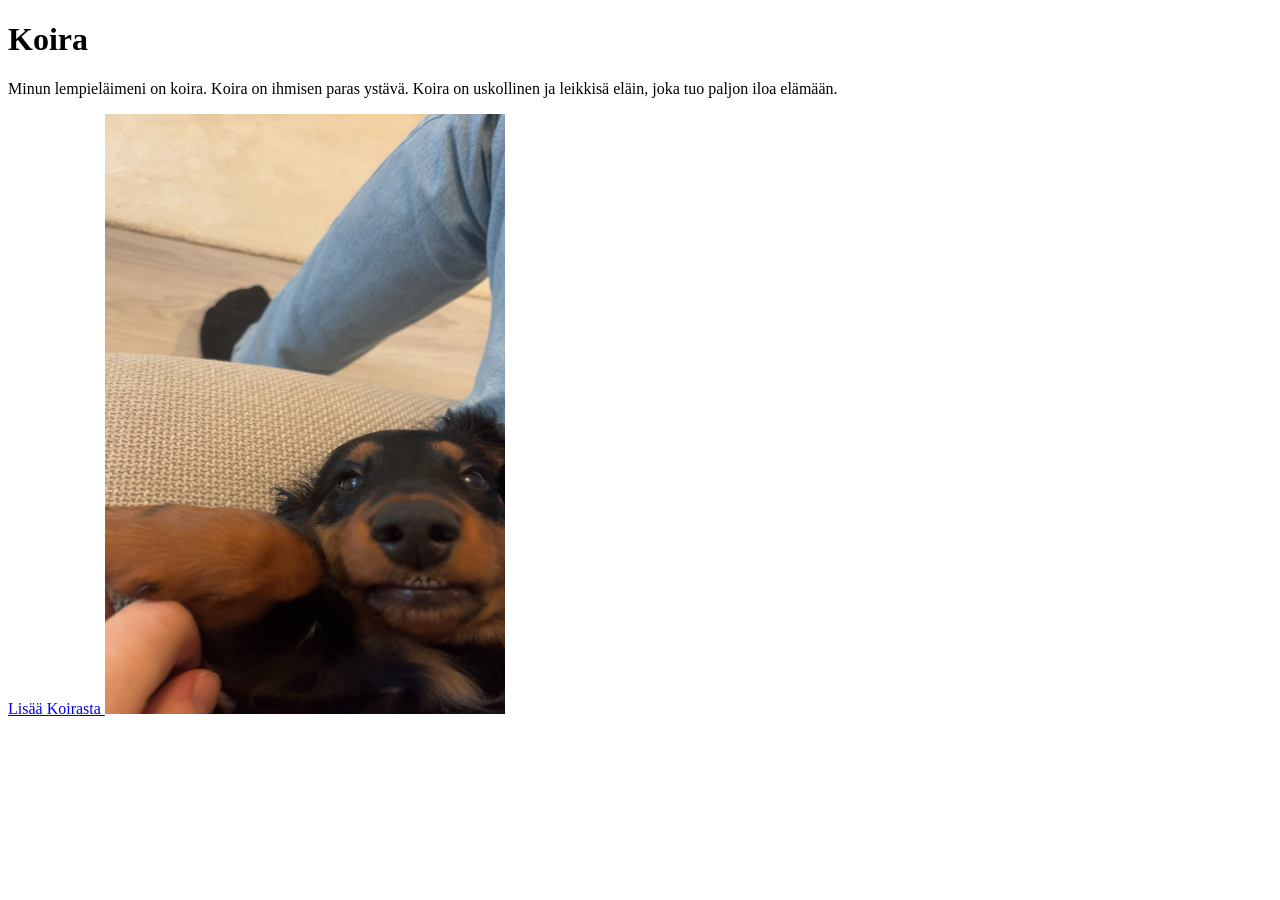
==== WS01_html_basics/Index.html @ 772fd281 "TEhtävätehty" ====
<!DOCTYPE html>
<html lang="fi">
    <head>
        <meta charset="UTF-8">
        <title>Lempieläimeni</title>
        </head>
    <body>
        <h1>Koira</h1>
        <p>Minun lempieläimeni on koira. Koira on ihmisen paras ystävä. Koira on uskollinen ja leikkisä eläin, joka tuo paljon iloa elämään.</p>
        <a href="https://fi.wikipedia.org/wiki/Koira">Lisää Koirasta

        </a>
    <img src="IMG_3384.jpg" alt="Oma Koira" width="400" height="600">

    </body>
</html>
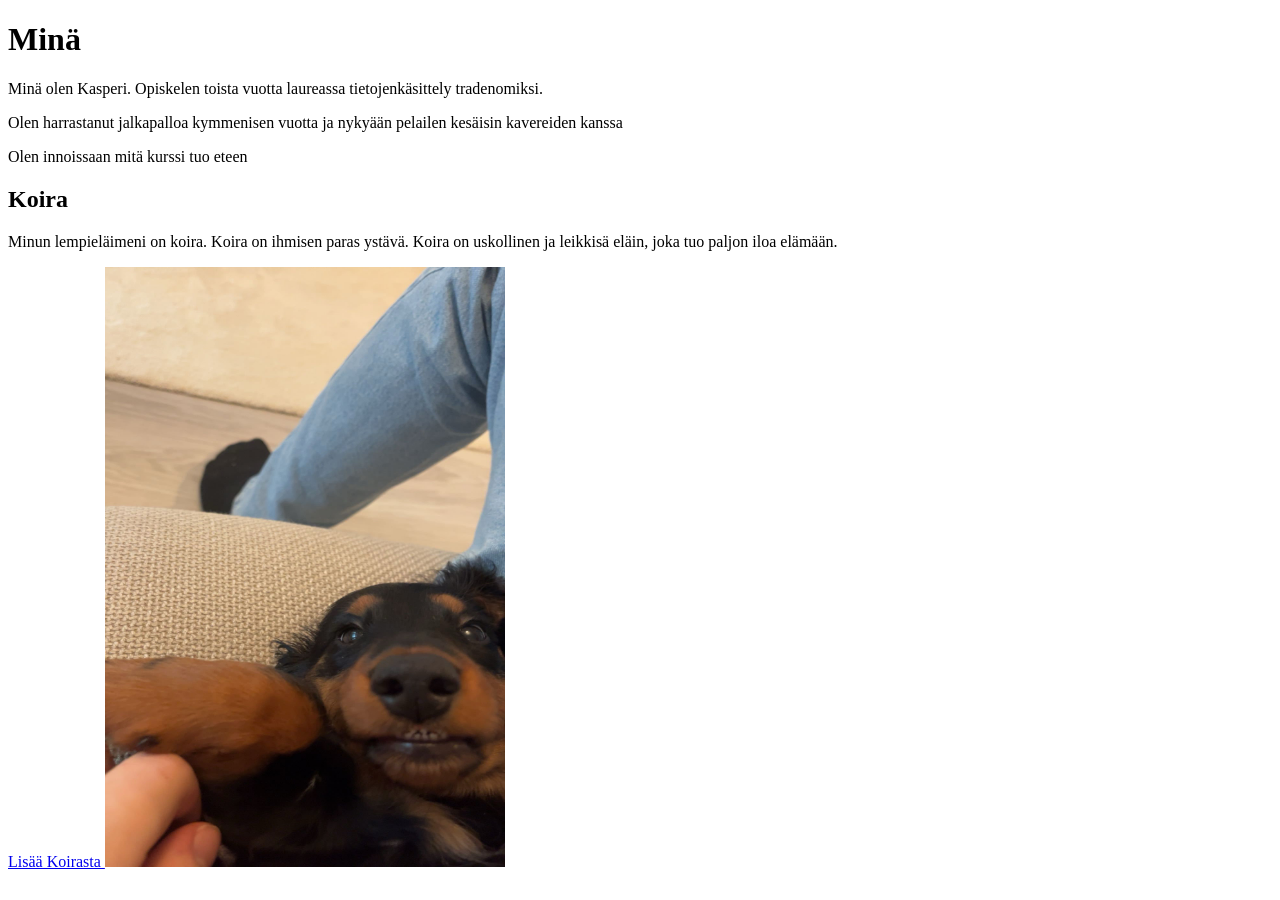
==== commit 7aa4b938: "tehtävä tehty" ====
--- a/WS01_html_basics/Index.html
+++ b/WS01_html_basics/Index.html
@@ -5,8 +5,13 @@
         <title>Lempieläimeni</title>
         </head>
     <body>
-        <h1>Koira</h1>
+        <h1>Minä</h1>
+        <p>Minä olen Kasperi. Opiskelen toista vuotta laureassa tietojenkäsittely tradenomiksi.</p>
+        <p> Olen harrastanut jalkapalloa kymmenisen vuotta ja nykyään pelailen kesäisin kavereiden kanssa</p>
+        <p> Olen innoissaan mitä kurssi tuo eteen</p>
+        <h2>Koira</h2>
         <p>Minun lempieläimeni on koira. Koira on ihmisen paras ystävä. Koira on uskollinen ja leikkisä eläin, joka tuo paljon iloa elämään.</p>
+
         <a href="https://fi.wikipedia.org/wiki/Koira">Lisää Koirasta
 
         </a>
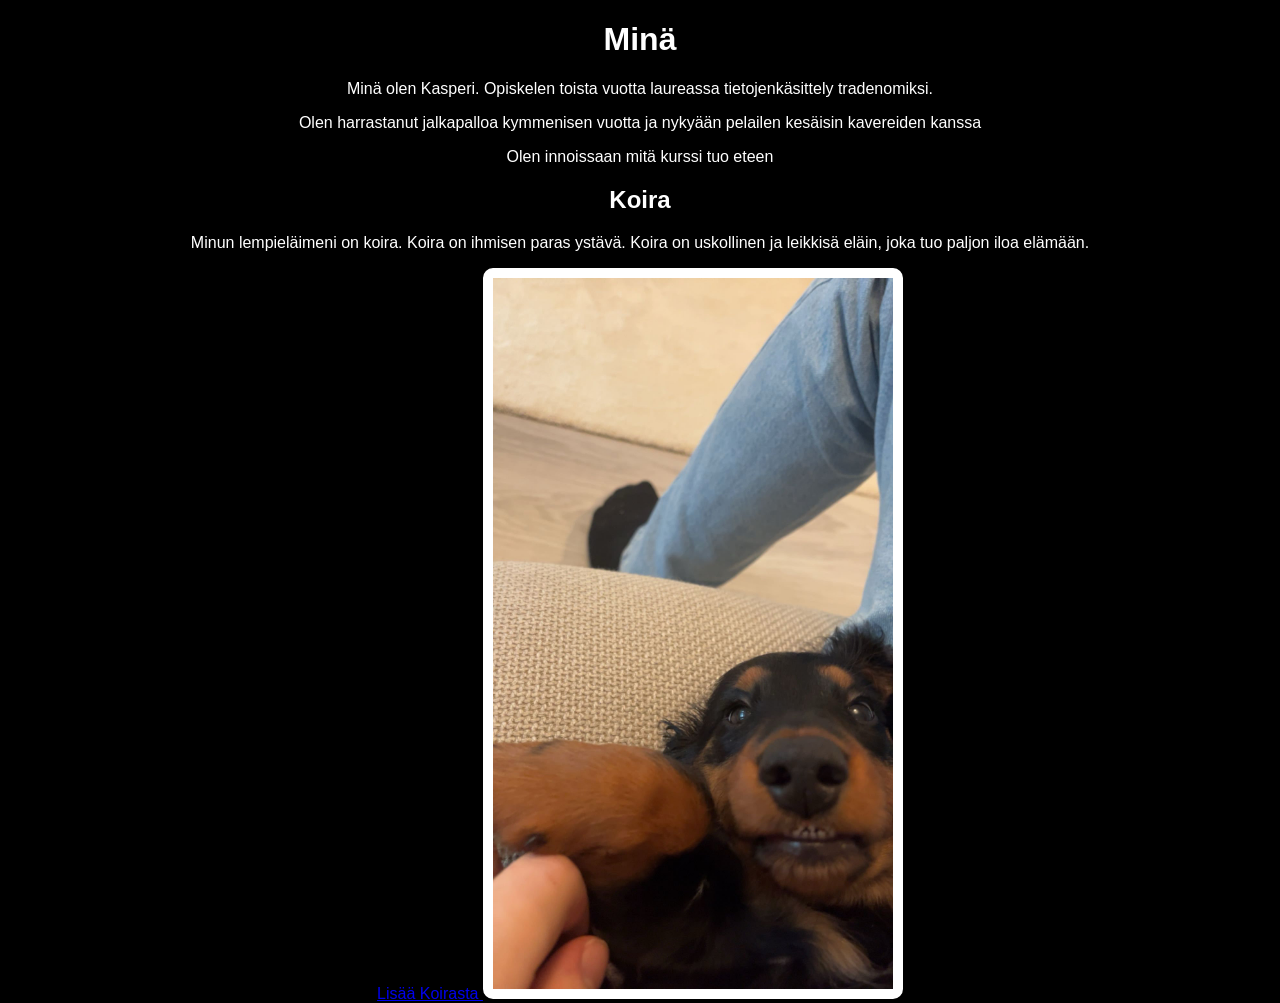
==== commit 8125f2ad: "uusi" ====
--- a/WS01_html_basics/Index.html
+++ b/WS01_html_basics/Index.html
@@ -1,6 +1,7 @@
 <!DOCTYPE html>
 <html lang="fi">
     <head>
+        <link rel="stylesheet" href="styles.css">
         <meta charset="UTF-8">
         <title>Lempieläimeni</title>
         </head>
--- a/WS01_html_basics/styles.css
+++ b/WS01_html_basics/styles.css
@@ -0,0 +1,14 @@
+body {
+    font-family: Arial, sans-serif;
+    margin: 0;
+    padding: 0;
+    background-color: #000000;
+    color: white;
+    text-align: center;
+}
+img {
+    max-width: 100%;
+    height: auto;
+    border-radius: 10px;
+    border: 10px solid #ffffff;
+}
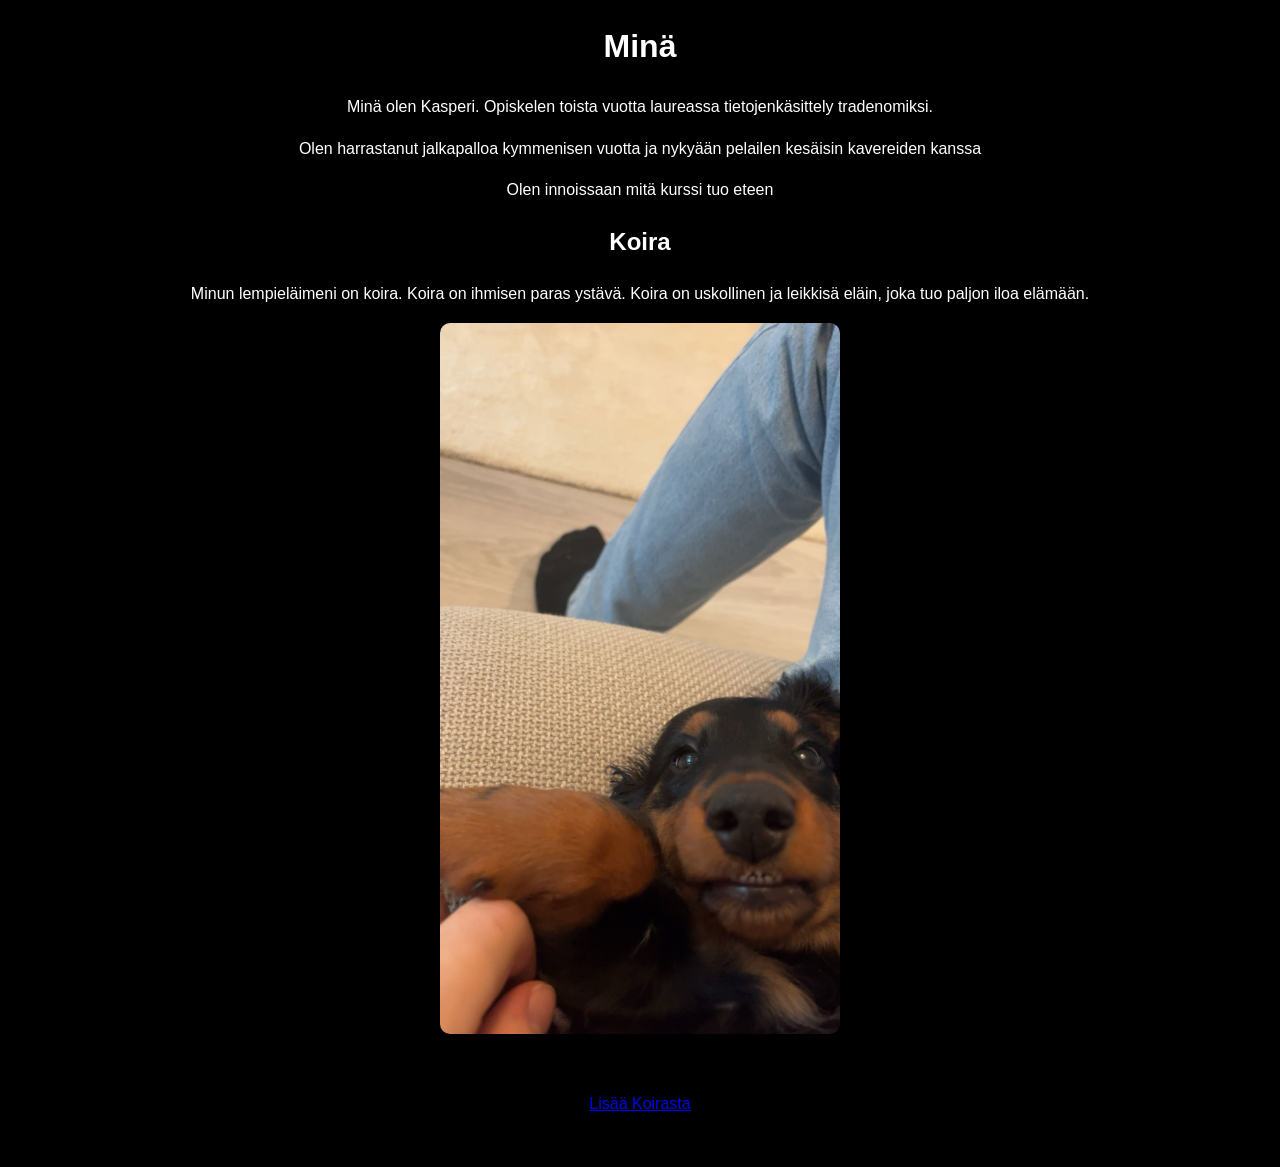
==== commit 87a6d981: "tehtävät" ====
--- a/WS01_html_basics/Index.html
+++ b/WS01_html_basics/Index.html
@@ -11,12 +11,15 @@
         <p> Olen harrastanut jalkapalloa kymmenisen vuotta ja nykyään pelailen kesäisin kavereiden kanssa</p>
         <p> Olen innoissaan mitä kurssi tuo eteen</p>
         <h2>Koira</h2>
+
         <p>Minun lempieläimeni on koira. Koira on ihmisen paras ystävä. Koira on uskollinen ja leikkisä eläin, joka tuo paljon iloa elämään.</p>
-
+        <img src="IMG_3384.jpg" alt="Oma Koira">
+        <div class="linkki">
         <a href="https://fi.wikipedia.org/wiki/Koira">Lisää Koirasta
 
         </a>
-    <img src="IMG_3384.jpg" alt="Oma Koira" width="400" height="600">
+        </div>
+
 
     </body>
 </html>
--- a/WS01_html_basics/styles.css
+++ b/WS01_html_basics/styles.css
@@ -5,10 +5,16 @@
     background-color: #000000;
     color: white;
     text-align: center;
+    line-height: 1.6;
 }
 img {
     max-width: 100%;
+    height: 600px;
+    width:400px;
     height: auto;
     border-radius: 10px;
-    border: 10px solid #ffffff;
+}
+div.linkki {
+    margin-top: 50px;
+    margin-bottom: 50px;
 }
